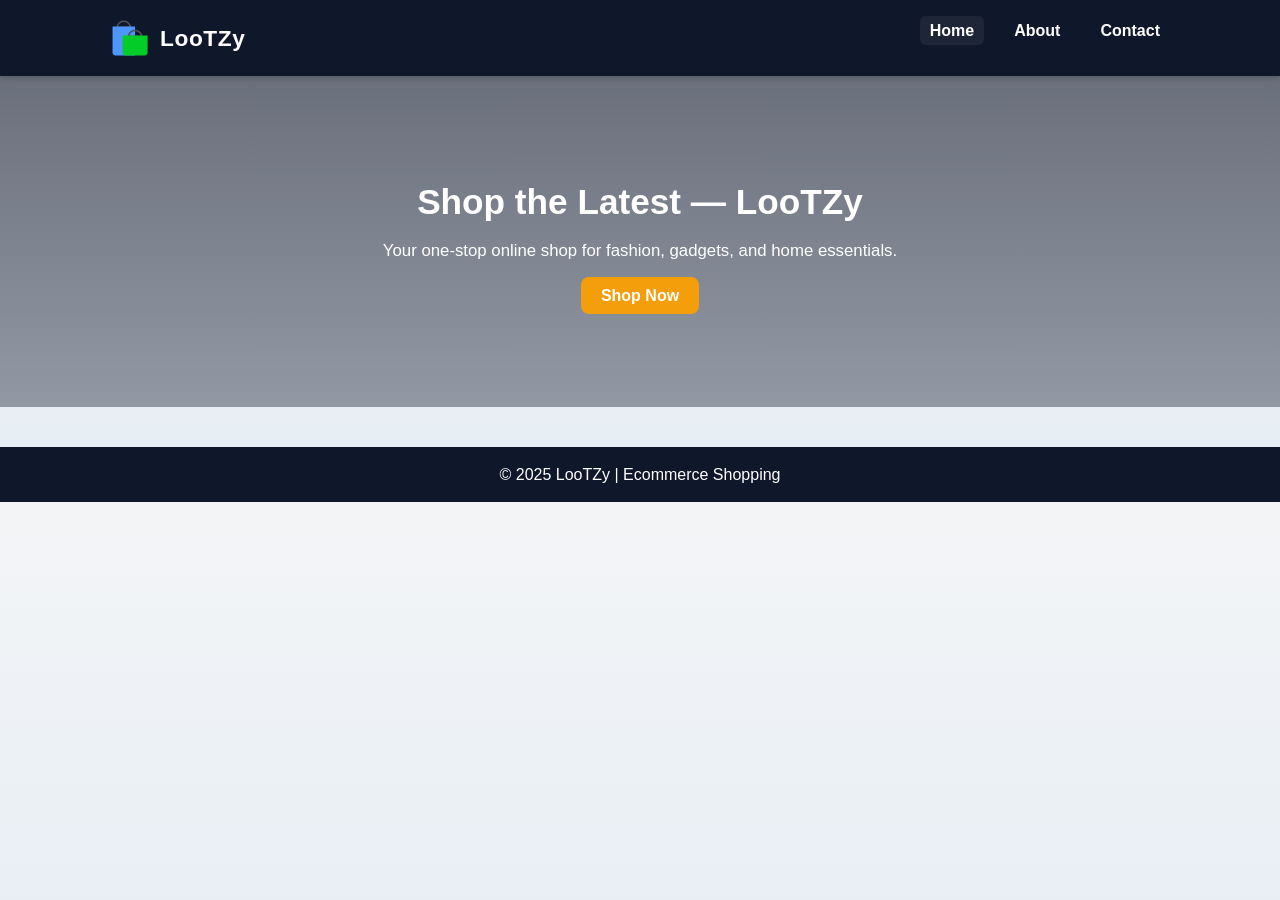
==== digital-india-website/index.html @ a69d6bfe "Initial commit - LooTZy site" ====
<!DOCTYPE html>
<html lang="en">
<head>
  <meta charset="UTF-8" />
  <meta name="viewport" content="width=device-width, initial-scale=1.0" />
  <title>LooTZy | Home</title>
  <link rel="stylesheet" href="css/style.css" />
</head>
<body>
  <!-- Header / Navigation -->
  <header>
    <div class="container">
      <h1 class="logo">
        <img src="images/logo.svg" alt="LooTZy logo" class="logo-img" />
        <span class="logo-text">LooTZy</span>
      </h1>
      <nav>
        <ul>
          <li><a href="index.html" class="active">Home</a></li>
          <li><a href="about.html">About</a></li>
          <li><a href="contact.html">Contact</a></li>
        </ul>
      </nav>
    </div>
  </header>

  <!-- Hero Section -->
  <section class="hero">
    <div class="container">
      <h2>Shop the Latest — LooTZy</h2>
      <p>Your one-stop online shop for fashion, gadgets, and home essentials.</p>
      <a href="index.html" class="btn">Shop Now</a>
    </div>
  </section>


  <footer>
    <p>© 2025 LooTZy | Ecommerce Shopping</p>
  </footer>
</body>
</html>
---- digital-india-website/css/style.css ----
/* Basic Reset */
* {
  margin: 0;
  padding: 0;
  box-sizing: border-box;
}

/* Color Variables */
:root {
  --primary: #06b6d4; /* teal */
  --accent: #f59e0b;  /* warm orange */
  --bg: #f3f4f6;
  --header-bg: #0f172a; /* dark navy/charcoal */
  --text: #0b1220;
}

/* Base styles */
body {
  font-family: "Segoe UI", Tahoma, Geneva, Verdana, sans-serif;
  line-height: 1.6;
  color: var(--text);
  background: linear-gradient(180deg, var(--bg), #e6eef4);
}

.container {
  width: 90%;
  max-width: 1100px;
  margin: auto;
  padding-left: 20px; /* add horizontal padding to fix edge margins */
  padding-right: 20px;
}

/* Header & Navigation */
header {
  background-color: var(--header-bg);
  color: #fff;
  padding: 12px 0;
  position: sticky;
  top: 0;
  z-index: 1000;
  box-shadow: 0 2px 6px rgba(2,6,23,0.2);
}

header .container {
  display: flex;
  align-items: flex-start; /* keep items aligned to the top */
  justify-content: space-between;
  gap: 12px;
  padding-top: 6px; /* small top padding so logo sits slightly below the top edge */
  padding-bottom: 6px;
}

header .logo {
  /* remove float-based layout and align logo to top-left */
  float: none;
  font-size: 1.35em;
  font-weight: 700;
  letter-spacing: 1px;
  margin: 0;
  align-self: flex-start; /* keeps logo at the top-left of header */
  line-height: 1;
  display: flex;
  align-items: center;
  gap: 10px;
}

.logo-img {
  height: 40px;
  width: auto;
  display: block;
  padding: 0;
  margin: 0;
  
}

.logo-text {
  color: #fff;
  font-weight: 800;
  font-size: 1.05em;
  letter-spacing: 0.6px;
  padding: 0;
  margin: 0;
  
}

.visually-hidden {
  position: absolute !important;
  height: 1px;
  width: 1px;
  overflow: hidden;
  clip: rect(1px, 1px, 1px, 1px);
  white-space: nowrap;
}

nav ul {
  list-style: none;
  display: flex;
  gap: 20px;
  margin: 0;
  padding: 0;
}

nav ul li {
  display: inline-block;
}

nav ul li a {
  color: #fff;
  text-decoration: none;
  font-weight: 600;
  padding: 6px 10px;
  border-radius: 6px;
}

nav ul li a.active,
nav ul li a:hover {
  background: rgba(255,255,255,0.06);
  text-decoration: none;
}

/* keep nav aligned to top-right */
nav {
  align-self: flex-start;
}

/* Hero Section */
.hero {
  background: linear-gradient(rgba(15,23,42,0.6), rgba(15,23,42,0.4)), url("../images/hero.jpg") center/cover no-repeat;
  color: white;
  text-align: center;
  padding: 80px 20px;
}

.hero h2 {
  font-size: 2.2em;
  margin-bottom: 8px;
}

.hero p {
  font-size: 1.05em;
  margin-bottom: 18px;
}

.btn {
  background-color: var(--accent);
  color: white;
  padding: 10px 20px;
  border-radius: 8px;
  text-decoration: none;
  font-weight: 700;
}

.btn:hover {
  background-color: #f97316;
}

/* Footer */
footer {
  text-align: center;
  background: var(--header-bg);
  color: white;
  padding: 15px 0;
  margin-top: 40px;
}

/* Reduce default spacing for main sections so margins feel consistent */
main.container, .hero .container {
  padding-top: 18px;
  padding-bottom: 18px;
}

/* Responsive tweaks */
@media (max-width: 700px) {
  header .container {
    flex-direction: column;
    align-items: flex-start;
    gap: 10px;
  }

  nav ul {
    width: 100%;
    justify-content: flex-start;
    gap: 12px;
    flex-wrap: wrap;
  }

  .hero {
    padding: 60px 16px;
  }

  .logo-img {
    height: 34px;
  }
}

/* Ensure logo text doesn't overflow on small screens */
@media (max-width: 420px) {
  .logo-text {
    font-size: 0.95em;
  }
  .logo-img {
    height: 32px;
  }
}
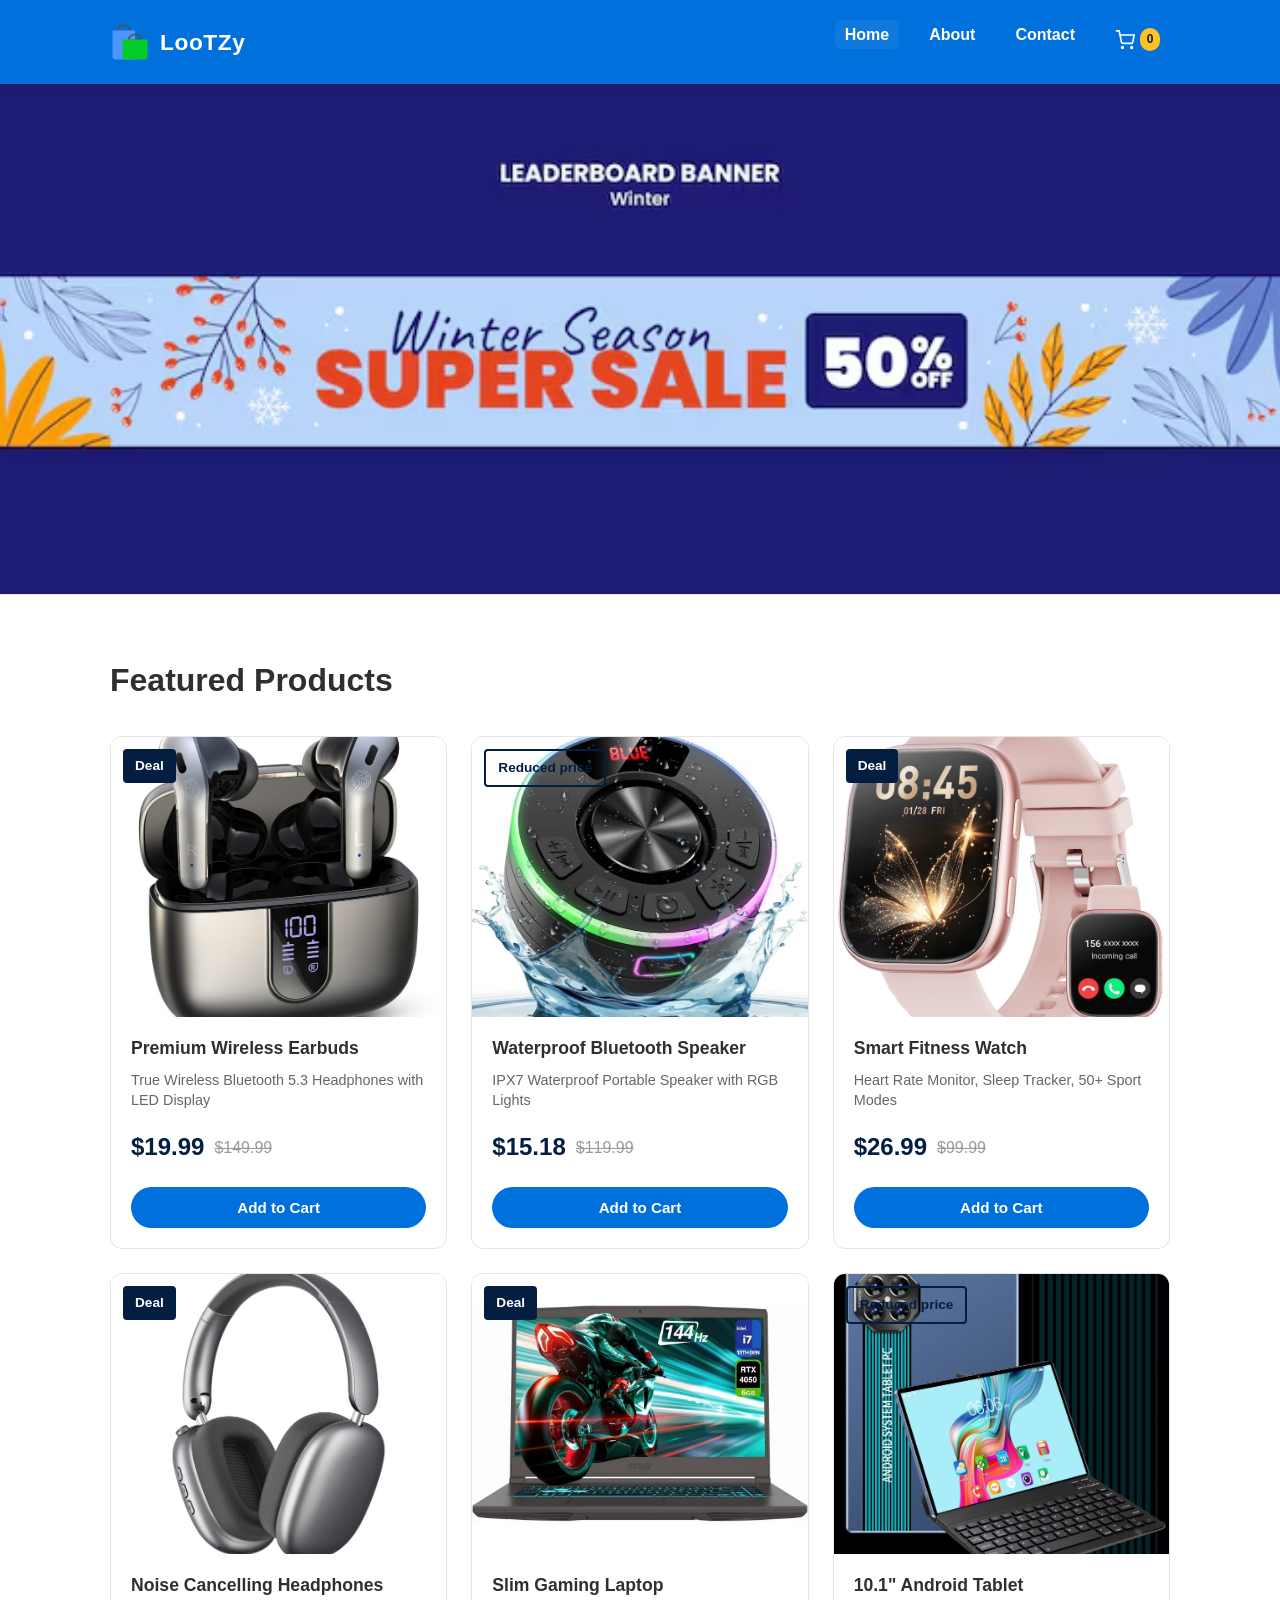
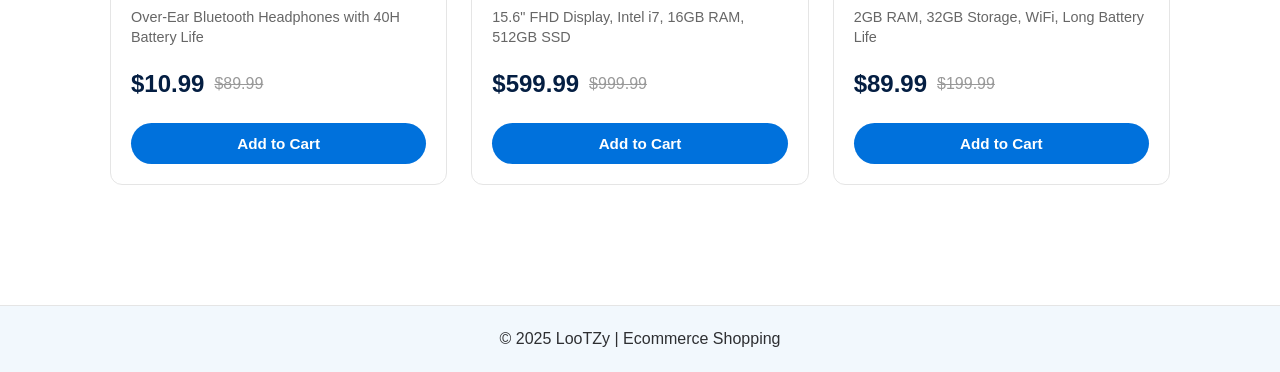
==== commit 39a67cac: "final changes" ====
--- a/digital-india-website/index.html
+++ b/digital-india-website/index.html
@@ -1,41 +1,149 @@
 <!DOCTYPE html>
 <html lang="en">
+
 <head>
-  <meta charset="UTF-8" />
-  <meta name="viewport" content="width=device-width, initial-scale=1.0" />
-  <title>LooTZy | Home</title>
-  <link rel="stylesheet" href="css/style.css" />
+    <meta charset="UTF-8" />
+    <meta name="viewport" content="width=device-width, initial-scale=1.0" />
+    <title>LooTZy | Home</title>
+    <link rel="stylesheet" href="css/style.css" />
 </head>
+
 <body>
-  <!-- Header / Navigation -->
-  <header>
-    <div class="container">
-      <h1 class="logo">
-        <img src="images/logo.svg" alt="LooTZy logo" class="logo-img" />
-        <span class="logo-text">LooTZy</span>
-      </h1>
-      <nav>
-        <ul>
-          <li><a href="index.html" class="active">Home</a></li>
-          <li><a href="about.html">About</a></li>
-          <li><a href="contact.html">Contact</a></li>
-        </ul>
-      </nav>
-    </div>
-  </header>
+    <header>
+        <div class="container">
+            <h1 class="logo">
+                <img src="images/logo.svg" alt="LooTZy logo" class="logo-img" />
+                <span class="logo-text">LooTZy</span>
+            </h1>
+            <nav>
+                <ul>
+                    <li><a href="index.html" class="active">Home</a></li>
+                    <li><a href="about.html">About</a></li>
+                    <li><a href="contact.html">Contact</a></li>
+                    <li><a href="cart.html" class="cart-link">
+                        <svg width="20" height="20" viewBox="0 0 24 24" fill="none" stroke="currentColor" stroke-width="2">
+                            <circle cx="9" cy="21" r="1"/>
+                            <circle cx="20" cy="21" r="1"/>
+                            <path d="M1 1h4l2.68 13.39a2 2 0 0 0 2 1.61h9.72a2 2 0 0 0 2-1.61L23 6H6"/>
+                        </svg>
+                        <span class="cart-count">0</span>
+                    </a></li>
+                </ul>
+            </nav>
+        </div>
+    </header>
 
-  <!-- Hero Section -->
-  <section class="hero">
-    <div class="container">
-      <h2>Shop the Latest — LooTZy</h2>
-      <p>Your one-stop online shop for fashion, gadgets, and home essentials.</p>
-      <a href="index.html" class="btn">Shop Now</a>
-    </div>
-  </section>
+    <section class="hero">
+        <div class="container">
+        </div>
+    </section>
 
+    <section class="products">
+        <div class="container">
+            <h2 class="section-title">Featured Products</h2>
+            <div class="product-grid">
+                <div class="product-card">
+                    <span class="badge">Deal</span>
+                    <div class="product-image">
+                        <img src="images/airpod.png" alt="Wireless Earbuds" />
+                    </div>
+                    <div class="product-info">
+                        <h3 class="product-title">Premium Wireless Earbuds</h3>
+                        <p class="product-description">True Wireless Bluetooth 5.3 Headphones with LED Display</p>
+                        <div class="price-row">
+                            <span class="current-price">$19.99</span>
+                            <span class="original-price">$149.99</span>
+                        </div>
+                        <button class="add-to-cart">Add to Cart</button>
+                    </div>
+                </div>
 
-  <footer>
-    <p>© 2025 LooTZy | Ecommerce Shopping</p>
-  </footer>
+                <div class="product-card">
+                    <span class="badge reduced">Reduced price</span>
+                    <div class="product-image">
+                        <img src="images/waterproof.png" alt="Bluetooth Speaker" />
+                    </div>
+                    <div class="product-info">
+                        <h3 class="product-title">Waterproof Bluetooth Speaker</h3>
+                        <p class="product-description">IPX7 Waterproof Portable Speaker with RGB Lights</p>
+                        <div class="price-row">
+                            <span class="current-price">$15.18</span>
+                            <span class="original-price">$119.99</span>
+                        </div>
+                        <button class="add-to-cart">Add to Cart</button>
+                    </div>
+                </div>
+
+                <div class="product-card">
+                    <span class="badge">Deal</span>
+                    <div class="product-image">
+                        <img src="images/smartwatch.png" alt="Smart Watch" />
+                    </div>
+                    <div class="product-info">
+                        <h3 class="product-title">Smart Fitness Watch</h3>
+                        <p class="product-description">Heart Rate Monitor, Sleep Tracker, 50+ Sport Modes</p>
+                        <div class="price-row">
+                            <span class="current-price">$26.99</span>
+                            <span class="original-price">$99.99</span>
+                        </div>
+                        <button class="add-to-cart">Add to Cart</button>
+                    </div>
+                </div>
+
+                <div class="product-card">
+                    <span class="badge">Deal</span>
+                    <div class="product-image">
+                        <img src="images/noiseheadphone.png" alt="Headphones" />
+                    </div>
+                    <div class="product-info">
+                        <h3 class="product-title">Noise Cancelling Headphones</h3>
+                        <p class="product-description">Over-Ear Bluetooth Headphones with 40H Battery Life</p>
+                        <div class="price-row">
+                            <span class="current-price">$10.99</span>
+                            <span class="original-price">$89.99</span>
+                        </div>
+                        <button class="add-to-cart">Add to Cart</button>
+                    </div>
+                </div>
+
+                <div class="product-card">
+                    <span class="badge">Deal</span>
+                    <div class="product-image">
+                        <img src="images/slim.png" alt="Laptop" />
+                    </div>
+                    <div class="product-info">
+                        <h3 class="product-title">Slim Gaming Laptop</h3>
+                        <p class="product-description">15.6" FHD Display, Intel i7, 16GB RAM, 512GB SSD</p>
+                        <div class="price-row">
+                            <span class="current-price">$599.99</span>
+                            <span class="original-price">$999.99</span>
+                        </div>
+                        <button class="add-to-cart">Add to Cart</button>
+                    </div>
+                </div>
+
+                <div class="product-card">
+                    <span class="badge reduced">Reduced price</span>
+                    <div class="product-image">
+                        <img src="images/tablet.png" alt="Tablet" />
+                    </div>
+                    <div class="product-info">
+                        <h3 class="product-title">10.1" Android Tablet</h3>
+                        <p class="product-description">2GB RAM, 32GB Storage, WiFi, Long Battery Life</p>
+                        <div class="price-row">
+                            <span class="current-price">$89.99</span>
+                            <span class="original-price">$199.99</span>
+                        </div>
+                        <button class="add-to-cart">Add to Cart</button>
+                    </div>
+                </div>
+            </div>
+        </div>
+    </section>
+
+    <footer>
+        <p>© 2025 LooTZy | Ecommerce Shopping</p>
+    </footer>
 </body>
-</html>
+
+</html>
--- a/digital-india-website/css/style.css
+++ b/digital-india-website/css/style.css
@@ -1,204 +1,733 @@
-/* Basic Reset */
 * {
-  margin: 0;
-  padding: 0;
-  box-sizing: border-box;
-}
-
-/* Color Variables */
+    margin: 0;
+    padding: 0;
+    box-sizing: border-box;
+}
+
 :root {
-  --primary: #06b6d4; /* teal */
-  --accent: #f59e0b;  /* warm orange */
-  --bg: #f3f4f6;
-  --header-bg: #0f172a; /* dark navy/charcoal */
-  --text: #0b1220;
-}
-
-/* Base styles */
+    --primary: #0071dc;
+    --accent: #ffc220;
+    --bg: #ffffff;
+    --header-bg: #0071dc;
+    --text: #2e2f32;
+    --secondary-bg: #f2f8fd;
+}
+
 body {
-  font-family: "Segoe UI", Tahoma, Geneva, Verdana, sans-serif;
-  line-height: 1.6;
-  color: var(--text);
-  background: linear-gradient(180deg, var(--bg), #e6eef4);
+    font-family: "Segoe UI", Tahoma, Geneva, Verdana, sans-serif;
+    line-height: 1.6;
+    color: var(--text);
+    background: var(--bg);
 }
 
 .container {
-  width: 90%;
-  max-width: 1100px;
-  margin: auto;
-  padding-left: 20px; /* add horizontal padding to fix edge margins */
-  padding-right: 20px;
-}
-
-/* Header & Navigation */
+    width: 90%;
+    max-width: 1100px;
+    margin: auto;
+    padding-left: 20px;
+    padding-right: 20px;
+}
+
 header {
-  background-color: var(--header-bg);
-  color: #fff;
-  padding: 12px 0;
-  position: sticky;
-  top: 0;
-  z-index: 1000;
-  box-shadow: 0 2px 6px rgba(2,6,23,0.2);
+    background-color: var(--header-bg);
+    color: #fff;
+    padding: 16px 0;
+    position: sticky;
+    top: 0;
+    z-index: 1000;
+    box-shadow: 0 2px 8px rgba(0, 0, 0, 0.1);
 }
 
 header .container {
-  display: flex;
-  align-items: flex-start; /* keep items aligned to the top */
-  justify-content: space-between;
-  gap: 12px;
-  padding-top: 6px; /* small top padding so logo sits slightly below the top edge */
-  padding-bottom: 6px;
+    display: flex;
+    justify-content: space-between;
+    gap: 12px;
+    padding-top: 6px;
+    padding-bottom: 6px;
 }
 
 header .logo {
-  /* remove float-based layout and align logo to top-left */
-  float: none;
-  font-size: 1.35em;
-  font-weight: 700;
-  letter-spacing: 1px;
-  margin: 0;
-  align-self: flex-start; /* keeps logo at the top-left of header */
-  line-height: 1;
-  display: flex;
-  align-items: center;
-  gap: 10px;
+    float: none;
+    font-size: 1.35em;
+    font-weight: 700;
+    letter-spacing: 1px;
+    margin: 0;
+    align-self: flex-start;
+    line-height: 1;
+    display: flex;
+    align-items: center;
+    gap: 10px;
 }
 
 .logo-img {
-  height: 40px;
-  width: auto;
-  display: block;
-  padding: 0;
-  margin: 0;
-  
+    height: 40px;
+    width: auto;
+    display: block;
+    padding: 0;
+    margin: 0;
+
 }
 
 .logo-text {
-  color: #fff;
-  font-weight: 800;
-  font-size: 1.05em;
-  letter-spacing: 0.6px;
-  padding: 0;
-  margin: 0;
-  
+    color: #ffffff;
+    font-weight: 800;
+    font-size: 1.05em;
+    letter-spacing: 0.6px;
+    padding: 0;
+    margin: 0;
+
 }
 
 .visually-hidden {
-  position: absolute !important;
-  height: 1px;
-  width: 1px;
-  overflow: hidden;
-  clip: rect(1px, 1px, 1px, 1px);
-  white-space: nowrap;
+    position: absolute !important;
+    height: 1px;
+    width: 1px;
+    overflow: hidden;
+    clip: rect(1px, 1px, 1px, 1px);
+    white-space: nowrap;
 }
 
 nav ul {
-  list-style: none;
-  display: flex;
-  gap: 20px;
-  margin: 0;
-  padding: 0;
+    list-style: none;
+    display: flex;
+    gap: 20px;
+    margin: 0;
+    padding: 0;
 }
 
 nav ul li {
-  display: inline-block;
+    display: inline-block;
 }
 
 nav ul li a {
-  color: #fff;
-  text-decoration: none;
-  font-weight: 600;
-  padding: 6px 10px;
-  border-radius: 6px;
+    color: #fff;
+    text-decoration: none;
+    font-weight: 600;
+    padding: 6px 10px;
+    border-radius: 6px;
 }
 
 nav ul li a.active,
 nav ul li a:hover {
-  background: rgba(255,255,255,0.06);
-  text-decoration: none;
-}
-
-/* keep nav aligned to top-right */
+    background: rgba(255, 255, 255, 0.06);
+    text-decoration: none;
+}
+
 nav {
-  align-self: flex-start;
-}
-
-/* Hero Section */
+    align-self: flex-start;
+}
+
 .hero {
-  background: linear-gradient(rgba(15,23,42,0.6), rgba(15,23,42,0.4)), url("../images/hero.jpg") center/cover no-repeat;
-  color: white;
-  text-align: center;
-  padding: 80px 20px;
+    background: url('../images/homebanner.png') center/cover no-repeat;
+    color: var(--text);
+    text-align: center;
+    padding: 80px 20px;
+    border-bottom: 1px solid #e5e5e5;
+    min-height: 400px;
+    display: flex;
+    align-items: flex-end;
+    justify-content: center;
 }
 
 .hero h2 {
-  font-size: 2.2em;
-  margin-bottom: 8px;
+    font-size: 2.5em;
+    margin-bottom: 12px;
+    font-weight: 700;
+    color: #041e42;
 }
 
 .hero p {
-  font-size: 1.05em;
-  margin-bottom: 18px;
+    font-size: 1.15em;
+    margin-bottom: 24px;
+    color: #46474a;
 }
 
 .btn {
-  background-color: var(--accent);
-  color: white;
-  padding: 10px 20px;
-  border-radius: 8px;
-  text-decoration: none;
-  font-weight: 700;
+    background-color: #0071dc;
+    color: white;
+    padding: 12px 28px;
+    border-radius: 24px;
+    text-decoration: none;
+    font-weight: 600;
+    font-size: 1em;
+    display: inline-block;
+    transition: background-color 0.3s ease;
 }
 
 .btn:hover {
-  background-color: #f97316;
-}
-
-/* Footer */
+    background-color: #004f9a;
+}
+
+/* Products Section */
+.products {
+    padding: 60px 0;
+    background: #fff;
+}
+
+.section-title {
+    font-size: 2em;
+    font-weight: 700;
+    margin-bottom: 30px;
+    color: var(--text);
+}
+
+.product-grid {
+    display: grid;
+    grid-template-columns: repeat(auto-fit, minmax(280px, 1fr));
+    gap: 24px;
+    margin-top: 30px;
+}
+
+.product-card {
+    background: #fff;
+    border: 1px solid #e5e5e5;
+    border-radius: 12px;
+    overflow: hidden;
+    transition: all 0.3s ease;
+    position: relative;
+    display: flex;
+    flex-direction: column;
+}
+
+.product-card:hover {
+    box-shadow: 0 4px 12px rgba(0, 0, 0, 0.1);
+    transform: translateY(-4px);
+}
+
+.badge {
+    position: absolute;
+    top: 12px;
+    left: 12px;
+    background: #041e42;
+    color: white;
+    padding: 6px 12px;
+    border-radius: 4px;
+    font-size: 0.85em;
+    font-weight: 600;
+    z-index: 10;
+}
+
+.badge.reduced {
+    background: transparent;
+    border: 2px solid #041e42;
+    color: #041e42;
+}
+
+.product-image {
+    width: 100%;
+    height: 280px;
+    display: flex;
+    align-items: center;
+    justify-content: center;
+    background: #f8f9fa;
+    overflow: hidden;
+    position: relative;
+}
+
+.product-image img {
+    width: 100%;
+    height: 100%;
+    object-fit: cover;
+    transition: transform 0.3s ease;
+}
+
+.product-card:hover .product-image img {
+    transform: scale(1.05);
+}
+
+.product-info {
+    padding: 20px;
+    display: flex;
+    flex-direction: column;
+    gap: 10px;
+    flex-grow: 1;
+}
+
+.product-title {
+    font-size: 1.1em;
+    font-weight: 600;
+    color: var(--text);
+    margin: 0;
+    line-height: 1.3;
+}
+
+.product-description {
+    font-size: 0.9em;
+    color: #666;
+    line-height: 1.4;
+    margin: 0;
+    flex-grow: 1;
+}
+
+.price-row {
+    display: flex;
+    align-items: center;
+    gap: 10px;
+    margin-top: 8px;
+}
+
+.current-price {
+    font-size: 1.5em;
+    font-weight: 700;
+    color: #041e42;
+}
+
+.original-price {
+    font-size: 1em;
+    color: #999;
+    text-decoration: line-through;
+}
+
+.add-to-cart {
+    background: #0071dc;
+    color: white;
+    border: none;
+    padding: 12px 24px;
+    border-radius: 24px;
+    font-weight: 600;
+    font-size: 0.95em;
+    cursor: pointer;
+    transition: background-color 0.3s ease;
+    margin-top: 10px;
+}
+
+.add-to-cart:hover {
+    background: #004f9a;
+}
+
+/* Page Content Styles */
+.page-content {
+    background: #fff;
+    padding: 60px 0;
+    min-height: 60vh;
+}
+
+.page-header {
+    text-align: center;
+    margin-bottom: 50px;
+}
+
+.page-header h2 {
+    font-size: 2.5em;
+    color: var(--text);
+    margin-bottom: 10px;
+}
+
+.page-subtitle {
+    font-size: 1.2em;
+    color: #666;
+}
+
+/* About Page Styles */
+.content-section {
+    max-width: 1000px;
+    margin: 0 auto;
+}
+
+.about-grid {
+    display: grid;
+    grid-template-columns: repeat(auto-fit, minmax(250px, 1fr));
+    gap: 30px;
+    margin-bottom: 50px;
+}
+
+.about-card {
+    text-align: center;
+    padding: 30px 20px;
+    background: #f8f9fa;
+    border-radius: 12px;
+    transition: transform 0.3s ease;
+}
+
+.about-card:hover {
+    transform: translateY(-5px);
+    box-shadow: 0 4px 12px rgba(0, 0, 0, 0.1);
+}
+
+.icon-box {
+    margin-bottom: 20px;
+}
+
+.about-card h3 {
+    font-size: 1.3em;
+    color: var(--text);
+    margin-bottom: 10px;
+}
+
+.about-card p {
+    color: #666;
+    line-height: 1.6;
+}
+
+.about-text {
+    background: #f2f8fd;
+    padding: 40px;
+    border-radius: 12px;
+}
+
+.about-text h3 {
+    font-size: 1.8em;
+    color: var(--text);
+    margin-bottom: 20px;
+}
+
+.about-text p {
+    color: #666;
+    line-height: 1.8;
+    margin-bottom: 15px;
+    font-size: 1.05em;
+}
+
+/* Contact Page Styles */
+.contact-wrapper {
+    display: grid;
+    grid-template-columns: 1fr 1.5fr;
+    gap: 50px;
+    max-width: 1000px;
+    margin: 0 auto;
+}
+
+.contact-info {
+    display: flex;
+    flex-direction: column;
+    gap: 30px;
+}
+
+.contact-item {
+    display: flex;
+    gap: 20px;
+    align-items: flex-start;
+}
+
+.contact-icon {
+    flex-shrink: 0;
+}
+
+.contact-item h3 {
+    font-size: 1.2em;
+    color: var(--text);
+    margin-bottom: 5px;
+}
+
+.contact-item p {
+    color: #666;
+    line-height: 1.6;
+}
+
+.contact-form {
+    background: #f8f9fa;
+    padding: 40px;
+    border-radius: 12px;
+}
+
+.contact-form h3 {
+    font-size: 1.5em;
+    color: var(--text);
+    margin-bottom: 25px;
+}
+
+.form-group {
+    margin-bottom: 20px;
+}
+
+.form-group label {
+    display: block;
+    font-weight: 600;
+    color: var(--text);
+    margin-bottom: 8px;
+}
+
+.form-group input,
+.form-group textarea {
+    width: 100%;
+    padding: 12px 15px;
+    border: 1px solid #ddd;
+    border-radius: 8px;
+    font-size: 1em;
+    font-family: inherit;
+    transition: border-color 0.3s ease;
+}
+
+.form-group input:focus,
+.form-group textarea:focus {
+    outline: none;
+    border-color: #0071dc;
+}
+
+.form-group textarea {
+    resize: vertical;
+}
+
+.contact-form .btn {
+    width: 100%;
+    padding: 14px 28px;
+    margin-top: 10px;
+}
+
+/* Cart Navigation Button */
+.cart-link {
+    position: relative;
+    display: flex !important;
+    align-items: center;
+    gap: 5px;
+}
+
+.cart-count {
+    background: #ffc220;
+    color: #041e42;
+    font-size: 0.75em;
+    font-weight: 700;
+    padding: 2px 6px;
+    border-radius: 10px;
+    min-width: 20px;
+    text-align: center;
+}
+
+/* Cart Page Styles */
+.cart-wrapper {
+    display: grid;
+    grid-template-columns: 1fr 400px;
+    gap: 40px;
+    max-width: 1200px;
+    margin: 0 auto;
+}
+
+.cart-items {
+    background: #f8f9fa;
+    padding: 30px;
+    border-radius: 12px;
+    min-height: 400px;
+}
+
+.empty-cart {
+    text-align: center;
+    padding: 60px 20px;
+}
+
+.empty-cart svg {
+    margin-bottom: 20px;
+}
+
+.empty-cart h3 {
+    font-size: 1.5em;
+    color: var(--text);
+    margin-bottom: 10px;
+}
+
+.empty-cart p {
+    color: #666;
+    margin-bottom: 25px;
+}
+
+.cart-summary {
+    background: #fff;
+    border: 1px solid #e5e5e5;
+    border-radius: 12px;
+    padding: 30px;
+    height: fit-content;
+    position: sticky;
+    top: 100px;
+}
+
+.cart-summary h3 {
+    font-size: 1.5em;
+    color: var(--text);
+    margin-bottom: 20px;
+}
+
+.summary-row {
+    display: flex;
+    justify-content: space-between;
+    margin-bottom: 15px;
+    color: #666;
+}
+
+.summary-row.total {
+    font-size: 1.3em;
+    font-weight: 700;
+    color: var(--text);
+    margin-top: 10px;
+}
+
+.cart-summary hr {
+    border: none;
+    border-top: 1px solid #e5e5e5;
+    margin: 20px 0;
+}
+
+.checkout-btn {
+    width: 100%;
+    padding: 14px;
+    margin-top: 20px;
+    margin-bottom: 15px;
+}
+
+.continue-shopping {
+    display: block;
+    text-align: center;
+    color: #0071dc;
+    text-decoration: none;
+    font-weight: 600;
+    padding: 10px;
+}
+
+.continue-shopping:hover {
+    text-decoration: underline;
+}
+
+.cart-item {
+    display: flex;
+    gap: 20px;
+    background: #fff;
+    padding: 20px;
+    border-radius: 12px;
+    margin-bottom: 15px;
+}
+
+.cart-item-image {
+    width: 120px;
+    height: 120px;
+    object-fit: cover;
+    border-radius: 8px;
+    background: #f0f0f0;
+}
+
+.cart-item-details {
+    flex-grow: 1;
+}
+
+.cart-item-title {
+    font-size: 1.1em;
+    font-weight: 600;
+    color: var(--text);
+    margin-bottom: 5px;
+}
+
+.cart-item-price {
+    font-size: 1.2em;
+    font-weight: 700;
+    color: #0071dc;
+    margin-bottom: 10px;
+}
+
+.cart-item-quantity {
+    display: flex;
+    align-items: center;
+    gap: 10px;
+    margin-bottom: 10px;
+}
+
+.quantity-btn {
+    background: #f0f0f0;
+    border: none;
+    width: 30px;
+    height: 30px;
+    border-radius: 50%;
+    cursor: pointer;
+    font-weight: 700;
+}
+
+.quantity-btn:hover {
+    background: #e0e0e0;
+}
+
+.remove-btn {
+    color: #dc3545;
+    background: none;
+    border: none;
+    cursor: pointer;
+    font-size: 0.9em;
+    text-decoration: underline;
+}
+
+@media (max-width: 768px) {
+    .contact-wrapper {
+        grid-template-columns: 1fr;
+        gap: 40px;
+    }
+    
+    .about-grid {
+        grid-template-columns: 1fr;
+    }
+    
+    .contact-form {
+        padding: 30px 20px;
+    }
+    
+    .about-text {
+        padding: 30px 20px;
+    }
+    
+    .cart-wrapper {
+        grid-template-columns: 1fr;
+    }
+    
+    .cart-summary {
+        position: static;
+    }
+    
+    .cart-item {
+        flex-direction: column;
+    }
+    
+    .cart-item-image {
+        width: 100%;
+        height: 200px;
+    }
+}
+
 footer {
-  text-align: center;
-  background: var(--header-bg);
-  color: white;
-  padding: 15px 0;
-  margin-top: 40px;
-}
-
-/* Reduce default spacing for main sections so margins feel consistent */
-main.container, .hero .container {
-  padding-top: 18px;
-  padding-bottom: 18px;
-}
-
-/* Responsive tweaks */
+    text-align: center;
+    background: #f2f8fd;
+    color: var(--text);
+    padding: 20px 0;
+    margin-top: 60px;
+    border-top: 1px solid #e5e5e5;
+}
+
+main.container {
+    padding-top: 18px;
+    padding-bottom: 18px;
+}
+
+.hero .container {
+    padding-top: 18px;
+    padding-bottom: 40px;
+    display: flex;
+    align-items: flex-end;
+    justify-content: center;
+    min-height: 350px;
+}
+
 @media (max-width: 700px) {
-  header .container {
-    flex-direction: column;
-    align-items: flex-start;
-    gap: 10px;
-  }
-
-  nav ul {
-    width: 100%;
-    justify-content: flex-start;
-    gap: 12px;
-    flex-wrap: wrap;
-  }
-
-  .hero {
-    padding: 60px 16px;
-  }
-
-  .logo-img {
-    height: 34px;
-  }
-}
-
-/* Ensure logo text doesn't overflow on small screens */
+    header .container {
+        flex-direction: column;
+        align-items: flex-start;
+        gap: 10px;
+    }
+
+    nav ul {
+        width: 100%;
+        justify-content: flex-start;
+        gap: 12px;
+        flex-wrap: wrap;
+    }
+
+    .hero {
+        padding: 60px 16px;
+    }
+
+    .logo-img {
+        height: 34px;
+    }
+}
+
 @media (max-width: 420px) {
-  .logo-text {
-    font-size: 0.95em;
-  }
-  .logo-img {
-    height: 32px;
-  }
-}
+    .logo-text {
+        font-size: 0.95em;
+    }
+
+    .logo-img {
+        height: 32px;
+    }
+}
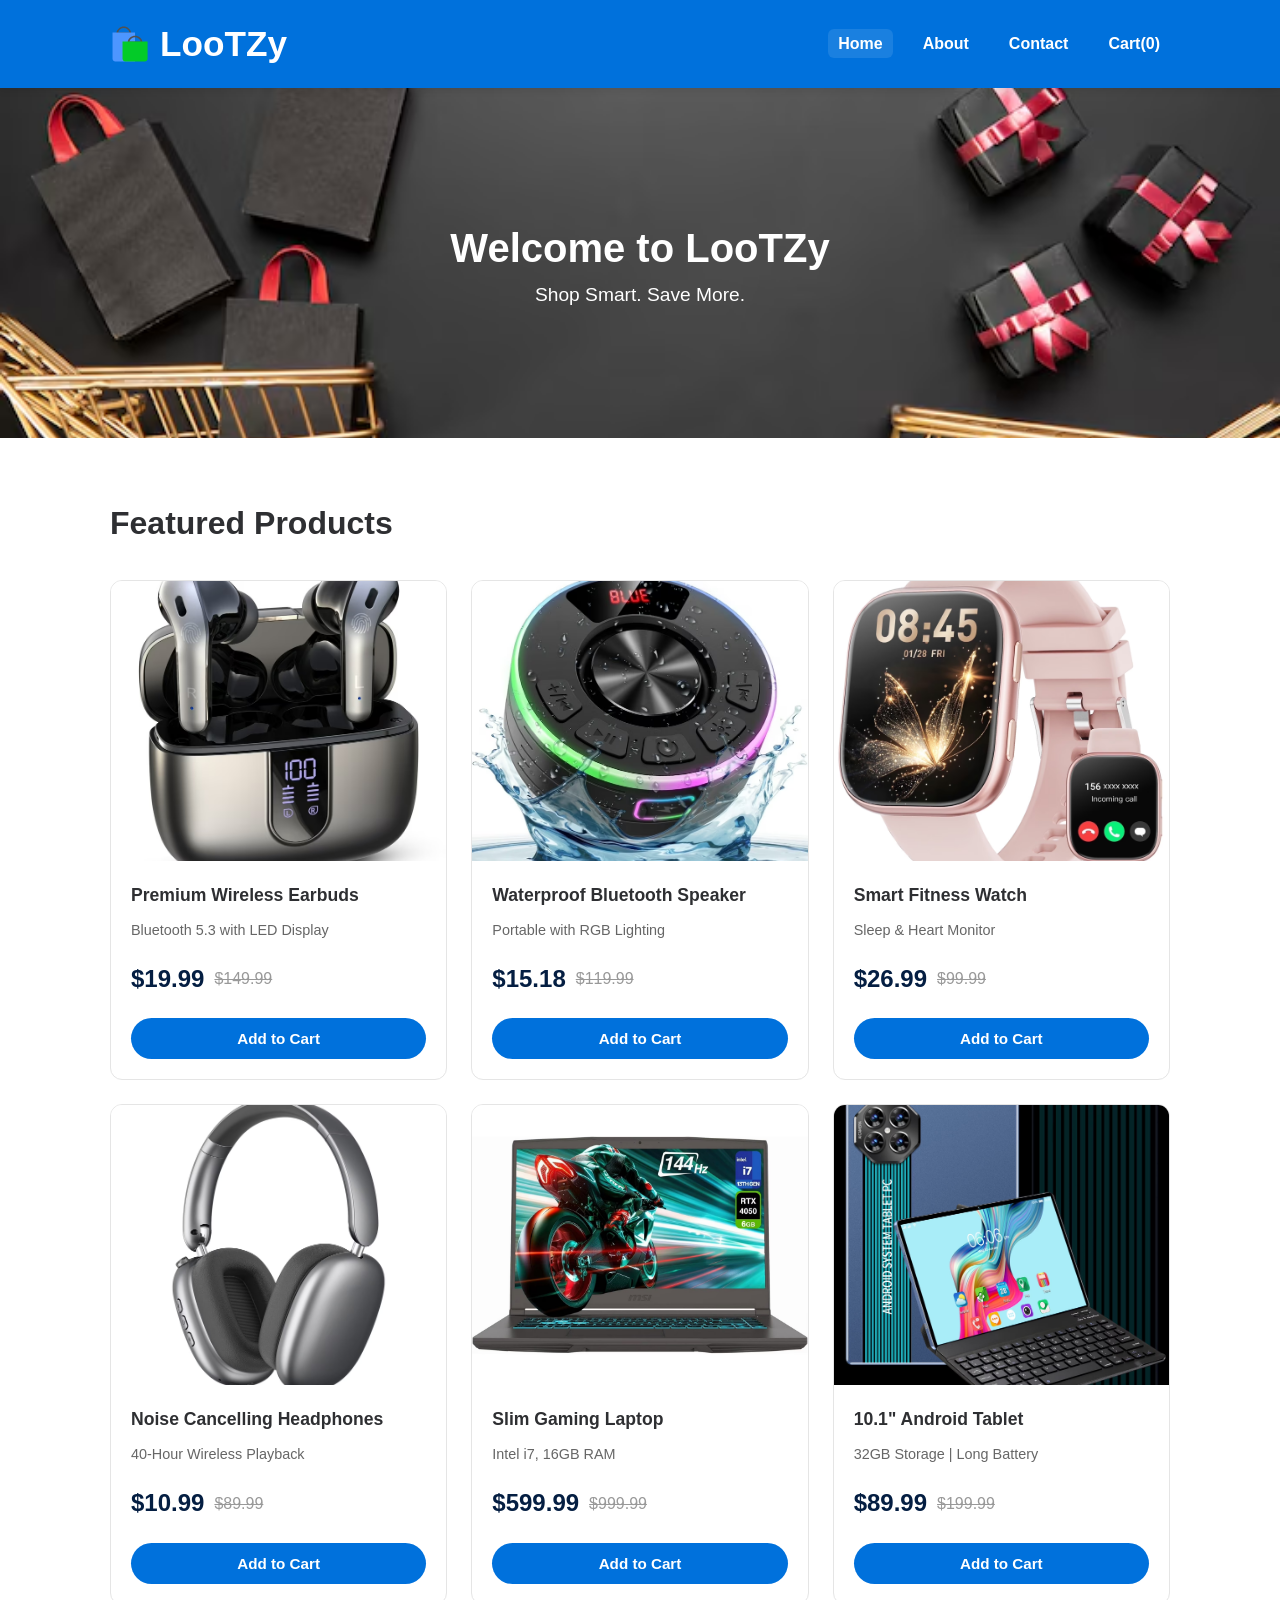
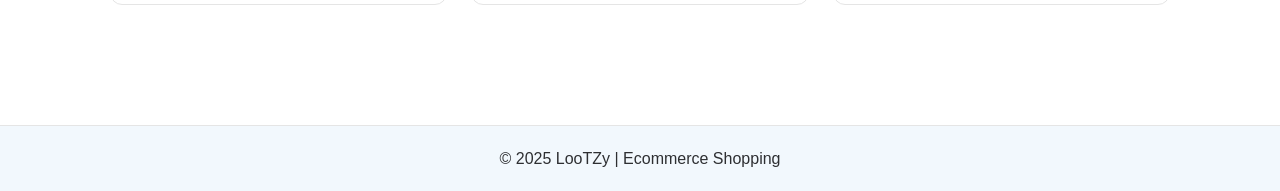
==== commit fe08f55b: "LIttle JS added" ====
--- a/digital-india-website/index.html
+++ b/digital-india-website/index.html
@@ -2,54 +2,59 @@
 <html lang="en">
 
 <head>
-    <meta charset="UTF-8" />
-    <meta name="viewport" content="width=device-width, initial-scale=1.0" />
+    <meta charset="UTF-8">
+    <meta name="viewport" content="width=device-width, initial-scale=1.0">
     <title>LooTZy | Home</title>
-    <link rel="stylesheet" href="css/style.css" />
+    <link rel="stylesheet" href="css/style.css">
 </head>
 
 <body>
+
     <header>
         <div class="container">
             <h1 class="logo">
-                <img src="images/logo.svg" alt="LooTZy logo" class="logo-img" />
+                <img src="images/logo.svg" alt="LooTZy Logo" class="logo-img">
                 <span class="logo-text">LooTZy</span>
             </h1>
+
             <nav>
                 <ul>
                     <li><a href="index.html" class="active">Home</a></li>
                     <li><a href="about.html">About</a></li>
                     <li><a href="contact.html">Contact</a></li>
-                    <li><a href="cart.html" class="cart-link">
-                        <svg width="20" height="20" viewBox="0 0 24 24" fill="none" stroke="currentColor" stroke-width="2">
-                            <circle cx="9" cy="21" r="1"/>
-                            <circle cx="20" cy="21" r="1"/>
-                            <path d="M1 1h4l2.68 13.39a2 2 0 0 0 2 1.61h9.72a2 2 0 0 0 2-1.61L23 6H6"/>
-                        </svg>
-                        <span class="cart-count">0</span>
-                    </a></li>
+                    <li>
+                        <a href="cart.html" class="cart-link">
+                            Cart<span class="cart-count">(0)</span>
+                        </a>
+                    </li>
                 </ul>
             </nav>
         </div>
     </header>
 
+
     <section class="hero">
         <div class="container">
+            <h2 style="text-align:center; color:white; font-size:2.5rem;">Welcome to LooTZy</h2>
+            <p style="color:white; text-align:center; font-size:1.2rem;">Shop Smart. Save More.</p>
         </div>
     </section>
+
 
     <section class="products">
         <div class="container">
             <h2 class="section-title">Featured Products</h2>
+
             <div class="product-grid">
+
                 <div class="product-card">
                     <span class="badge">Deal</span>
                     <div class="product-image">
-                        <img src="images/airpod.png" alt="Wireless Earbuds" />
+                        <img src="images/airpod.png" alt="Wireless Earbuds">
                     </div>
                     <div class="product-info">
                         <h3 class="product-title">Premium Wireless Earbuds</h3>
-                        <p class="product-description">True Wireless Bluetooth 5.3 Headphones with LED Display</p>
+                        <p class="product-description">Bluetooth 5.3 with LED Display</p>
                         <div class="price-row">
                             <span class="current-price">$19.99</span>
                             <span class="original-price">$149.99</span>
@@ -58,14 +63,15 @@
                     </div>
                 </div>
 
+ 
                 <div class="product-card">
-                    <span class="badge reduced">Reduced price</span>
+                    <span class="badge reduced">Reduced Price</span>
                     <div class="product-image">
-                        <img src="images/waterproof.png" alt="Bluetooth Speaker" />
+                        <img src="images/waterproof.png" alt="Bluetooth Speaker">
                     </div>
                     <div class="product-info">
                         <h3 class="product-title">Waterproof Bluetooth Speaker</h3>
-                        <p class="product-description">IPX7 Waterproof Portable Speaker with RGB Lights</p>
+                        <p class="product-description">Portable with RGB Lighting</p>
                         <div class="price-row">
                             <span class="current-price">$15.18</span>
                             <span class="original-price">$119.99</span>
@@ -77,11 +83,11 @@
                 <div class="product-card">
                     <span class="badge">Deal</span>
                     <div class="product-image">
-                        <img src="images/smartwatch.png" alt="Smart Watch" />
+                        <img src="images/smartwatch.png" alt="Smart Watch">
                     </div>
                     <div class="product-info">
                         <h3 class="product-title">Smart Fitness Watch</h3>
-                        <p class="product-description">Heart Rate Monitor, Sleep Tracker, 50+ Sport Modes</p>
+                        <p class="product-description">Sleep & Heart Monitor</p>
                         <div class="price-row">
                             <span class="current-price">$26.99</span>
                             <span class="original-price">$99.99</span>
@@ -93,11 +99,11 @@
                 <div class="product-card">
                     <span class="badge">Deal</span>
                     <div class="product-image">
-                        <img src="images/noiseheadphone.png" alt="Headphones" />
+                        <img src="images/noiseheadphone.png" alt="Headphones">
                     </div>
                     <div class="product-info">
                         <h3 class="product-title">Noise Cancelling Headphones</h3>
-                        <p class="product-description">Over-Ear Bluetooth Headphones with 40H Battery Life</p>
+                        <p class="product-description">40-Hour Wireless Playback</p>
                         <div class="price-row">
                             <span class="current-price">$10.99</span>
                             <span class="original-price">$89.99</span>
@@ -106,14 +112,15 @@
                     </div>
                 </div>
 
+                
                 <div class="product-card">
                     <span class="badge">Deal</span>
                     <div class="product-image">
-                        <img src="images/slim.png" alt="Laptop" />
+                        <img src="images/slim.png" alt="Laptop">
                     </div>
                     <div class="product-info">
                         <h3 class="product-title">Slim Gaming Laptop</h3>
-                        <p class="product-description">15.6" FHD Display, Intel i7, 16GB RAM, 512GB SSD</p>
+                        <p class="product-description">Intel i7, 16GB RAM</p>
                         <div class="price-row">
                             <span class="current-price">$599.99</span>
                             <span class="original-price">$999.99</span>
@@ -122,14 +129,15 @@
                     </div>
                 </div>
 
+           
                 <div class="product-card">
-                    <span class="badge reduced">Reduced price</span>
+                    <span class="badge reduced">Reduced Price</span>
                     <div class="product-image">
-                        <img src="images/tablet.png" alt="Tablet" />
+                        <img src="images/tablet.png" alt="Tablet">
                     </div>
                     <div class="product-info">
                         <h3 class="product-title">10.1" Android Tablet</h3>
-                        <p class="product-description">2GB RAM, 32GB Storage, WiFi, Long Battery Life</p>
+                        <p class="product-description">32GB Storage | Long Battery</p>
                         <div class="price-row">
                             <span class="current-price">$89.99</span>
                             <span class="original-price">$199.99</span>
@@ -137,13 +145,17 @@
                         <button class="add-to-cart">Add to Cart</button>
                     </div>
                 </div>
+
             </div>
         </div>
     </section>
 
+
     <footer>
         <p>© 2025 LooTZy | Ecommerce Shopping</p>
     </footer>
+
+    <script src="js/script.js"></script>
 </body>
 
-</html>+</html>
--- a/digital-india-website/css/style.css
+++ b/digital-india-website/css/style.css
@@ -1,59 +1,44 @@
+
 * {
     margin: 0;
     padding: 0;
     box-sizing: border-box;
 }
 
-:root {
-    --primary: #0071dc;
-    --accent: #ffc220;
-    --bg: #ffffff;
-    --header-bg: #0071dc;
-    --text: #2e2f32;
-    --secondary-bg: #f2f8fd;
-}
-
 body {
-    font-family: "Segoe UI", Tahoma, Geneva, Verdana, sans-serif;
+    font-family: Arial, Helvetica, sans-serif;
     line-height: 1.6;
-    color: var(--text);
-    background: var(--bg);
-}
+    background: #ffffff;
+    color: #2e2f32;
+}
+
 
 .container {
     width: 90%;
     max-width: 1100px;
     margin: auto;
-    padding-left: 20px;
-    padding-right: 20px;
-}
+    padding: 0 20px;
+}
+
 
 header {
-    background-color: var(--header-bg);
+    background-color: #0071dc;
     color: #fff;
     padding: 16px 0;
     position: sticky;
     top: 0;
     z-index: 1000;
-    box-shadow: 0 2px 8px rgba(0, 0, 0, 0.1);
+    box-shadow: 0 2px 8px rgba(0,0,0,0.1);
 }
 
 header .container {
     display: flex;
     justify-content: space-between;
+    align-items: center;
     gap: 12px;
-    padding-top: 6px;
-    padding-bottom: 6px;
 }
 
 header .logo {
-    float: none;
-    font-size: 1.35em;
-    font-weight: 700;
-    letter-spacing: 1px;
-    margin: 0;
-    align-self: flex-start;
-    line-height: 1;
     display: flex;
     align-items: center;
     gap: 10px;
@@ -61,42 +46,18 @@
 
 .logo-img {
     height: 40px;
-    width: auto;
-    display: block;
-    padding: 0;
-    margin: 0;
-
 }
 
 .logo-text {
-    color: #ffffff;
-    font-weight: 800;
-    font-size: 1.05em;
-    letter-spacing: 0.6px;
-    padding: 0;
-    margin: 0;
-
-}
-
-.visually-hidden {
-    position: absolute !important;
-    height: 1px;
-    width: 1px;
-    overflow: hidden;
-    clip: rect(1px, 1px, 1px, 1px);
-    white-space: nowrap;
-}
+    font-size: 1.1em;
+    font-weight: bold;
+}
+
 
 nav ul {
     list-style: none;
     display: flex;
     gap: 20px;
-    margin: 0;
-    padding: 0;
-}
-
-nav ul li {
-    display: inline-block;
 }
 
 nav ul li a {
@@ -109,37 +70,17 @@
 
 nav ul li a.active,
 nav ul li a:hover {
-    background: rgba(255, 255, 255, 0.06);
-    text-decoration: none;
-}
-
-nav {
-    align-self: flex-start;
-}
+    background: rgba(255,255,255,0.1);
+}
+
 
 .hero {
-    background: url('../images/homebanner.png') center/cover no-repeat;
-    color: var(--text);
-    text-align: center;
-    padding: 80px 20px;
-    border-bottom: 1px solid #e5e5e5;
-    min-height: 400px;
+    background: url('../images/bg.png') center/cover no-repeat;
+    min-height: 350px;
     display: flex;
     align-items: flex-end;
     justify-content: center;
-}
-
-.hero h2 {
-    font-size: 2.5em;
-    margin-bottom: 12px;
-    font-weight: 700;
-    color: #041e42;
-}
-
-.hero p {
-    font-size: 1.15em;
-    margin-bottom: 24px;
-    color: #46474a;
+    padding: 60px 16px;
 }
 
 .btn {
@@ -151,14 +92,14 @@
     font-weight: 600;
     font-size: 1em;
     display: inline-block;
-    transition: background-color 0.3s ease;
+    transition: 0.3s;
 }
 
 .btn:hover {
     background-color: #004f9a;
 }
 
-/* Products Section */
+
 .products {
     padding: 60px 0;
     background: #fff;
@@ -168,14 +109,12 @@
     font-size: 2em;
     font-weight: 700;
     margin-bottom: 30px;
-    color: var(--text);
 }
 
 .product-grid {
     display: grid;
-    grid-template-columns: repeat(auto-fit, minmax(280px, 1fr));
+    grid-template-columns: repeat(auto-fit,minmax(280px,1fr));
     gap: 24px;
-    margin-top: 30px;
 }
 
 .product-card {
@@ -183,14 +122,13 @@
     border: 1px solid #e5e5e5;
     border-radius: 12px;
     overflow: hidden;
-    transition: all 0.3s ease;
-    position: relative;
+    transition: 0.3s;
     display: flex;
     flex-direction: column;
 }
 
 .product-card:hover {
-    box-shadow: 0 4px 12px rgba(0, 0, 0, 0.1);
+    box-shadow: 0 4px 12px rgba(0,0,0,0.1);
     transform: translateY(-4px);
 }
 
@@ -207,12 +145,6 @@
     z-index: 10;
 }
 
-.badge.reduced {
-    background: transparent;
-    border: 2px solid #041e42;
-    color: #041e42;
-}
-
 .product-image {
     width: 100%;
     height: 280px;
@@ -220,15 +152,13 @@
     align-items: center;
     justify-content: center;
     background: #f8f9fa;
-    overflow: hidden;
-    position: relative;
 }
 
 .product-image img {
     width: 100%;
     height: 100%;
     object-fit: cover;
-    transition: transform 0.3s ease;
+    transition: transform 0.3s;
 }
 
 .product-card:hover .product-image img {
@@ -246,16 +176,11 @@
 .product-title {
     font-size: 1.1em;
     font-weight: 600;
-    color: var(--text);
-    margin: 0;
-    line-height: 1.3;
 }
 
 .product-description {
     font-size: 0.9em;
     color: #666;
-    line-height: 1.4;
-    margin: 0;
     flex-grow: 1;
 }
 
@@ -287,7 +212,6 @@
     font-weight: 600;
     font-size: 0.95em;
     cursor: pointer;
-    transition: background-color 0.3s ease;
     margin-top: 10px;
 }
 
@@ -295,38 +219,10 @@
     background: #004f9a;
 }
 
-/* Page Content Styles */
-.page-content {
-    background: #fff;
-    padding: 60px 0;
-    min-height: 60vh;
-}
-
-.page-header {
-    text-align: center;
-    margin-bottom: 50px;
-}
-
-.page-header h2 {
-    font-size: 2.5em;
-    color: var(--text);
-    margin-bottom: 10px;
-}
-
-.page-subtitle {
-    font-size: 1.2em;
-    color: #666;
-}
-
-/* About Page Styles */
-.content-section {
-    max-width: 1000px;
-    margin: 0 auto;
-}
 
 .about-grid {
     display: grid;
-    grid-template-columns: repeat(auto-fit, minmax(250px, 1fr));
+    grid-template-columns: repeat(auto-fit,minmax(250px,1fr));
     gap: 30px;
     margin-bottom: 50px;
 }
@@ -334,51 +230,32 @@
 .about-card {
     text-align: center;
     padding: 30px 20px;
-    background: #f8f9fa;
-    border-radius: 12px;
-    transition: transform 0.3s ease;
+    background: #f2f8fd;
+    border-radius: 12px;
+    transition: 0.3s;
 }
 
 .about-card:hover {
     transform: translateY(-5px);
-    box-shadow: 0 4px 12px rgba(0, 0, 0, 0.1);
-}
-
-.icon-box {
-    margin-bottom: 20px;
+    box-shadow: 0 4px 12px rgba(0,0,0,0.1);
 }
 
 .about-card h3 {
     font-size: 1.3em;
-    color: var(--text);
     margin-bottom: 10px;
 }
 
 .about-card p {
     color: #666;
-    line-height: 1.6;
-}
-
-.about-text {
-    background: #f2f8fd;
-    padding: 40px;
-    border-radius: 12px;
-}
-
-.about-text h3 {
-    font-size: 1.8em;
-    color: var(--text);
+}
+
+
+.icon-box {
+    font-size: 48px;
     margin-bottom: 20px;
 }
 
-.about-text p {
-    color: #666;
-    line-height: 1.8;
-    margin-bottom: 15px;
-    font-size: 1.05em;
-}
-
-/* Contact Page Styles */
+
 .contact-wrapper {
     display: grid;
     grid-template-columns: 1fr 1.5fr;
@@ -399,30 +276,24 @@
     align-items: flex-start;
 }
 
-.contact-icon {
-    flex-shrink: 0;
-}
-
 .contact-item h3 {
-    font-size: 1.2em;
-    color: var(--text);
+    font-size: 1.5em;
     margin-bottom: 5px;
 }
 
 .contact-item p {
     color: #666;
-    line-height: 1.6;
 }
 
 .contact-form {
-    background: #f8f9fa;
+    background: #f2f8fd;
     padding: 40px;
     border-radius: 12px;
+    gap: 20px;
 }
 
 .contact-form h3 {
     font-size: 1.5em;
-    color: var(--text);
     margin-bottom: 25px;
 }
 
@@ -433,7 +304,6 @@
 .form-group label {
     display: block;
     font-weight: 600;
-    color: var(--text);
     margin-bottom: 8px;
 }
 
@@ -444,8 +314,6 @@
     border: 1px solid #ddd;
     border-radius: 8px;
     font-size: 1em;
-    font-family: inherit;
-    transition: border-color 0.3s ease;
 }
 
 .form-group input:focus,
@@ -454,36 +322,11 @@
     border-color: #0071dc;
 }
 
-.form-group textarea {
-    resize: vertical;
-}
-
 .contact-form .btn {
     width: 100%;
-    padding: 14px 28px;
-    margin-top: 10px;
-}
-
-/* Cart Navigation Button */
-.cart-link {
-    position: relative;
-    display: flex !important;
-    align-items: center;
-    gap: 5px;
-}
-
-.cart-count {
-    background: #ffc220;
-    color: #041e42;
-    font-size: 0.75em;
-    font-weight: 700;
-    padding: 2px 6px;
-    border-radius: 10px;
-    min-width: 20px;
-    text-align: center;
-}
-
-/* Cart Page Styles */
+}
+
+
 .cart-wrapper {
     display: grid;
     grid-template-columns: 1fr 400px;
@@ -493,30 +336,10 @@
 }
 
 .cart-items {
-    background: #f8f9fa;
+    background: #f2f8fd;
     padding: 30px;
     border-radius: 12px;
     min-height: 400px;
-}
-
-.empty-cart {
-    text-align: center;
-    padding: 60px 20px;
-}
-
-.empty-cart svg {
-    margin-bottom: 20px;
-}
-
-.empty-cart h3 {
-    font-size: 1.5em;
-    color: var(--text);
-    margin-bottom: 10px;
-}
-
-.empty-cart p {
-    color: #666;
-    margin-bottom: 25px;
 }
 
 .cart-summary {
@@ -529,12 +352,6 @@
     top: 100px;
 }
 
-.cart-summary h3 {
-    font-size: 1.5em;
-    color: var(--text);
-    margin-bottom: 20px;
-}
-
 .summary-row {
     display: flex;
     justify-content: space-between;
@@ -543,191 +360,27 @@
 }
 
 .summary-row.total {
-    font-size: 1.3em;
     font-weight: 700;
-    color: var(--text);
-    margin-top: 10px;
-}
-
-.cart-summary hr {
-    border: none;
+}
+
+
+footer {
+    text-align: center;
+    background: #f2f8fd;
+    color: #2e2f32;
+    padding: 20px 0;
+    margin-top: 60px;
     border-top: 1px solid #e5e5e5;
-    margin: 20px 0;
-}
-
-.checkout-btn {
-    width: 100%;
-    padding: 14px;
-    margin-top: 20px;
-    margin-bottom: 15px;
-}
-
-.continue-shopping {
-    display: block;
-    text-align: center;
-    color: #0071dc;
-    text-decoration: none;
-    font-weight: 600;
-    padding: 10px;
-}
-
-.continue-shopping:hover {
-    text-decoration: underline;
-}
-
-.cart-item {
-    display: flex;
-    gap: 20px;
-    background: #fff;
-    padding: 20px;
-    border-radius: 12px;
-    margin-bottom: 15px;
-}
-
-.cart-item-image {
-    width: 120px;
-    height: 120px;
-    object-fit: cover;
-    border-radius: 8px;
-    background: #f0f0f0;
-}
-
-.cart-item-details {
-    flex-grow: 1;
-}
-
-.cart-item-title {
-    font-size: 1.1em;
-    font-weight: 600;
-    color: var(--text);
-    margin-bottom: 5px;
-}
-
-.cart-item-price {
-    font-size: 1.2em;
-    font-weight: 700;
-    color: #0071dc;
-    margin-bottom: 10px;
-}
-
-.cart-item-quantity {
-    display: flex;
-    align-items: center;
-    gap: 10px;
-    margin-bottom: 10px;
-}
-
-.quantity-btn {
-    background: #f0f0f0;
-    border: none;
-    width: 30px;
-    height: 30px;
-    border-radius: 50%;
-    cursor: pointer;
-    font-weight: 700;
-}
-
-.quantity-btn:hover {
-    background: #e0e0e0;
-}
-
-.remove-btn {
-    color: #dc3545;
-    background: none;
-    border: none;
-    cursor: pointer;
-    font-size: 0.9em;
-    text-decoration: underline;
-}
-
-@media (max-width: 768px) {
-    .contact-wrapper {
-        grid-template-columns: 1fr;
-        gap: 40px;
-    }
-    
+}
+
+@media(max-width:768px){
+    .contact-wrapper,
+    .cart-wrapper,
     .about-grid {
-        grid-template-columns: 1fr;
-    }
-    
-    .contact-form {
-        padding: 30px 20px;
-    }
-    
-    .about-text {
-        padding: 30px 20px;
-    }
-    
-    .cart-wrapper {
         grid-template-columns: 1fr;
     }
     
     .cart-summary {
         position: static;
     }
-    
-    .cart-item {
-        flex-direction: column;
-    }
-    
-    .cart-item-image {
-        width: 100%;
-        height: 200px;
-    }
-}
-
-footer {
-    text-align: center;
-    background: #f2f8fd;
-    color: var(--text);
-    padding: 20px 0;
-    margin-top: 60px;
-    border-top: 1px solid #e5e5e5;
-}
-
-main.container {
-    padding-top: 18px;
-    padding-bottom: 18px;
-}
-
-.hero .container {
-    padding-top: 18px;
-    padding-bottom: 40px;
-    display: flex;
-    align-items: flex-end;
-    justify-content: center;
-    min-height: 350px;
-}
-
-@media (max-width: 700px) {
-    header .container {
-        flex-direction: column;
-        align-items: flex-start;
-        gap: 10px;
-    }
-
-    nav ul {
-        width: 100%;
-        justify-content: flex-start;
-        gap: 12px;
-        flex-wrap: wrap;
-    }
-
-    .hero {
-        padding: 60px 16px;
-    }
-
-    .logo-img {
-        height: 34px;
-    }
-}
-
-@media (max-width: 420px) {
-    .logo-text {
-        font-size: 0.95em;
-    }
-
-    .logo-img {
-        height: 32px;
-    }
-}+}
